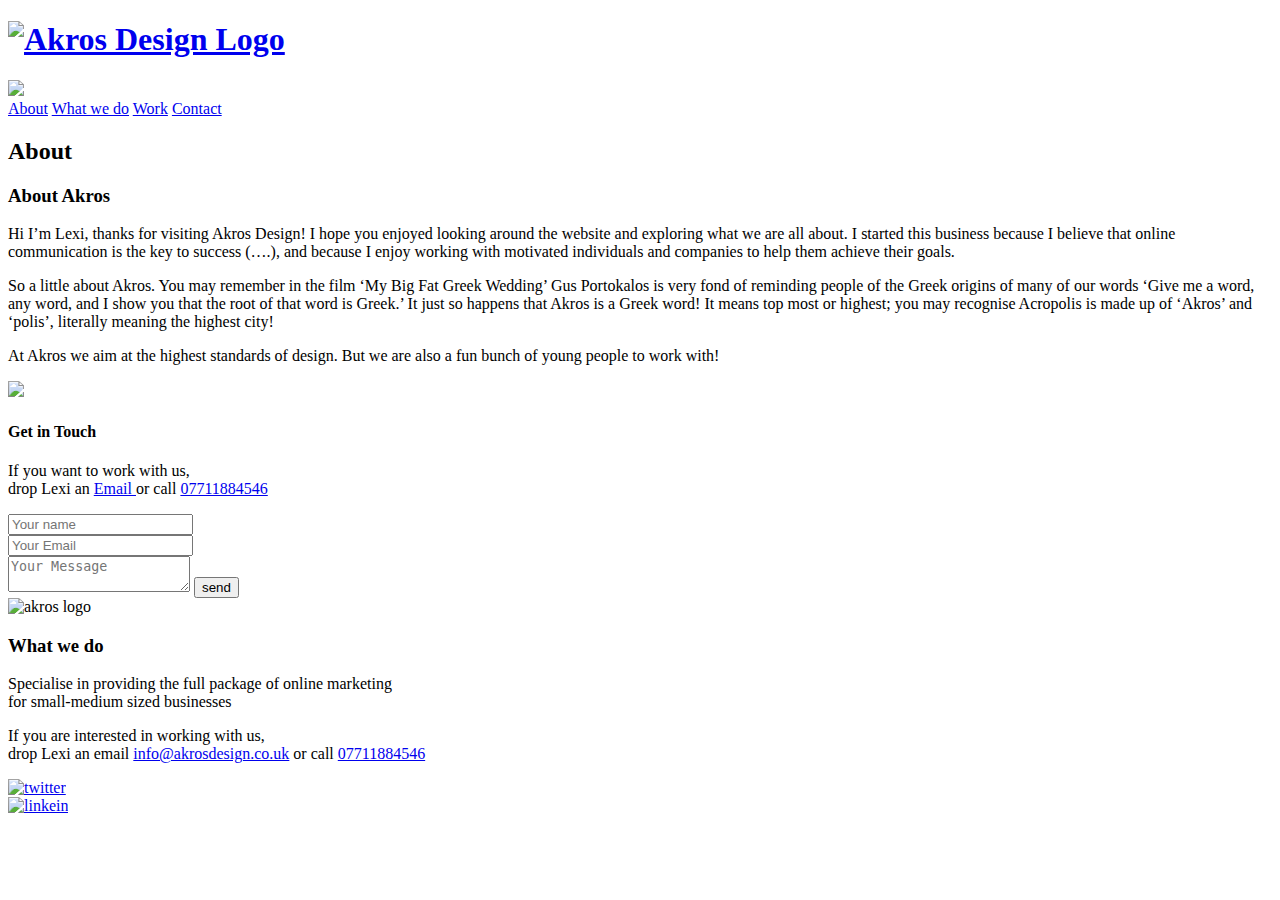
==== about.html @ d6e1a2a6 "Added about.html" ====
<!doctype html>
<html>
<head>
	<!-- add symbols -->
	<meta charset="utf-8" />

	<!-- seo -->
	<title>Akros Design</title>
	<meta name="description" content="Freelance Web Developer and Graphic Designer Based in London UK." />
	<meta name="google-site-verification" content="5ohoC8ESu0JuIPZVlxdvbimqxdnITcnvzR9_6sszJXY" />
	<!-- responsive -->
	<meta name="viewport" content="width=device-width" />
	<!-- Tracking code -->
	<script>
	(function(i,s,o,g,r,a,m){i['GoogleAnalyticsObject']=r;i[r]=i[r]||function(){
		(i[r].q=i[r].q||[]).push(arguments)},i[r].l=1*new Date();a=s.createElement(o),
		m=s.getElementsByTagName(o)[0];a.async=1;a.src=g;m.parentNode.insertBefore(a,m)
	})(window,document,'script','//www.google-analytics.com/analytics.js','ga');

	ga('create', 'UA-69992234-1', 'auto');
	ga('send', 'pageview');

	</script>

	<!-- style links - lanes goes after reset but before style -->
	<link rel="stylesheet" href="css/reset.css" />
	<link rel="stylesheet" href="css/lanes.css">

	<!-- Add slick.css and slick-theme.css to use the default theme of slick  -->
<link rel="stylesheet" type="text/css" href="slick/slick.css"/>
<link rel="stylesheet" type="text/css" href="slick/slick-theme.css"/>

	<link rel="stylesheet" href="css/style.css" />



	<link rel="icon" href=images/AK.png type="images/png"/>
</head>

<body>
	<header>
		<div class="top">
			<h1>
				<div class="logo">
					<a href="index.html">
						<img src="images/akroslogo.png" alt="Akros Design Logo">
					</a>

				</h1>
				<img src="images/trigger.png" class="trigger">
				<nav>
					<a href="#about" class="scroll-to">About</a>
					<a href="#what_we_do" class="scroll-to">What we do</a>
					<a href="#work" class="scroll-to">Work</a>
					<a href="contact.html">Contact</a>
				</nav>
			</div>
		</div>
	</header>

	<section class="scroll-effect" id="graphic">
		<h2>About</h2>

	</section>



	<section class="module content">

		<div class="container">
		<div class="what" id="what_we_do">
			<h3>About Akros</h3>
  				    <p>Hi I’m Lexi, thanks for visiting Akros Design! I hope you enjoyed looking around the website and exploring what we are all about. I started this business because I believe that online communication is the key to success (….), and because I enjoy working with motivated individuals and companies to help them achieve their goals. </p>

      <p>So a little about Akros. You may remember in the film ‘My Big Fat Greek Wedding’ Gus Portokalos is very fond of reminding people of the Greek origins of many of our words ‘Give me a word, any word, and I show you that the root of that word is Greek.’ It just so happens that Akros is a Greek word! It means top most or highest; you may recognise Acropolis is made up of ‘Akros’ and ‘polis’, literally meaning the highest city! </p>

      <p>At Akros we aim at the highest standards of design. But we are also a fun bunch of young people to work with!
      </p>
			</div>
		</div>
		</section>

								<div class="container group">



									<div class="contact">
										<div class="me">
											<img src="images/me.jpg">
										</div>



										<div class="row" id="contact_me">
											<div class="contactinfo">
												<h4>Get in Touch</h4>
												<p>If you want to work with us, <br> drop Lexi an 	<a href="mailto:info@akrosdesign.co.uk">Email </a> or call <a href="tel:07711884546">07711884546</a>


												</p>
											</div>

											<form id="contact"accept-charset="UTF-8" action="https://formkeep.com/f/45c3c506d4c2" method="POST">
												<input type="hidden" name="utf8" value="✓">

												<div class="name">
													<input type="name" name="name" placeholder="Your name" id="contact-name" aria-required="true" required>
												</div>

												<div class="email">
												<input type="email" name="email" placeholder="Your Email" id="contact-email" aria-required="true" required>
											</div>

												<textarea type="message" name="message" placeholder="Your Message" id="message" aria-required="true" required></textarea>
												<input type="submit" value="send" href="send.html">
											</form>

										</div>
									</div>

								</div>

								<footer>
									<div class="wedo">
										<img class="footerlogo" src="images/akroslogo.png" alt="akros logo">

										<h3>What we do</h3>
										<p>Specialise in providing the full package of online marketing<br> for small-medium sized businesses</p>
									</div>

									<div class="footer_contact">
										<p>If you are interested in working with us, <br> drop Lexi an email	<a href="mailto:info@akrosdesign.co.uk">info@akrosdesign.co.uk</a> or call <a href="tel:07711884546">07711884546</a>

											<div class="footer_media">
													<div class="feature-image">
												<a href="http://twitter.co.uk"><img src="images/twitter.png" alt="twitter" class="spin"></a>
											</div>

												<div class="feature-image">
												<a href="http://linkedin.co.uk"><img src="images/linkein.png" alt="linkein" class="spin"></a>
											</div>
										</div>
										</div>




									</footer>


									<!-- Include Javascript files -->
									<script src="js/jquery.js"></script>
									<script type="text/javascript" src="slick/slick.js"></script>

									<script src="js/project.js"></script>


								</body>
								</html>
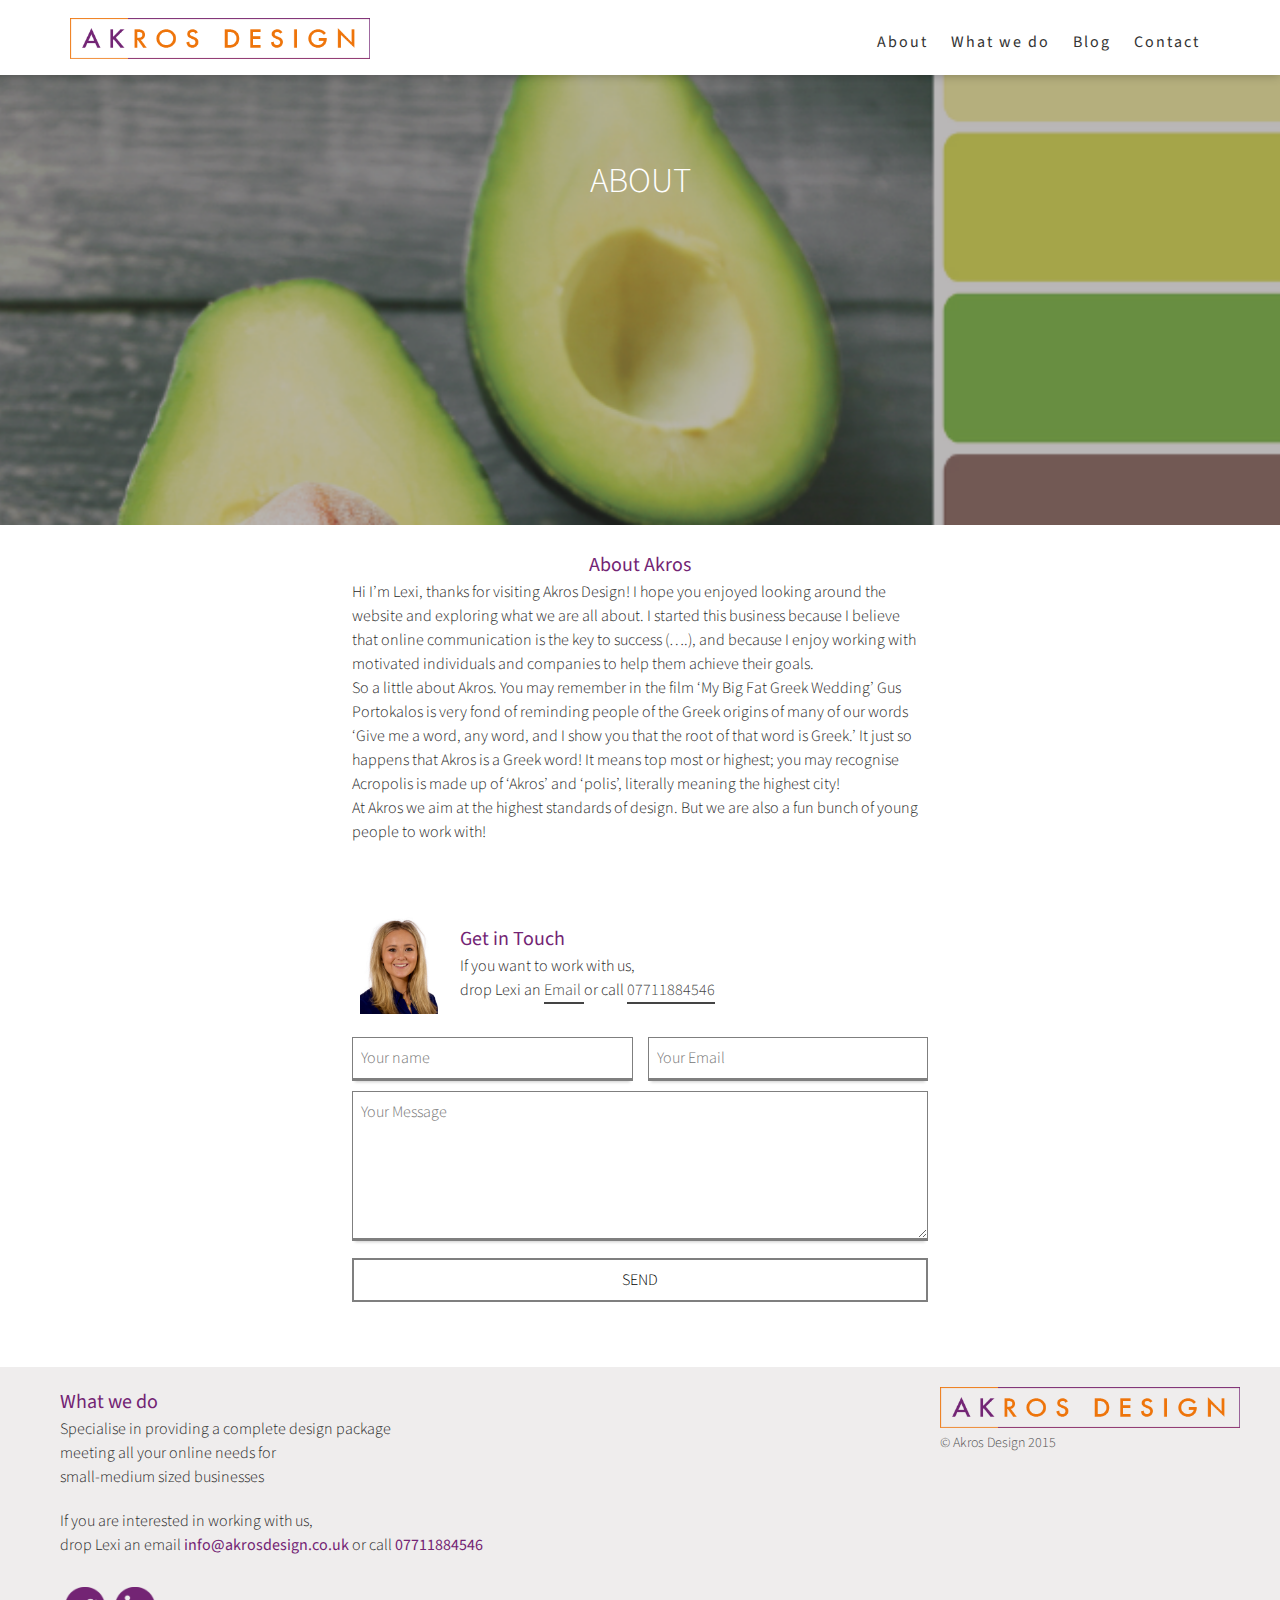
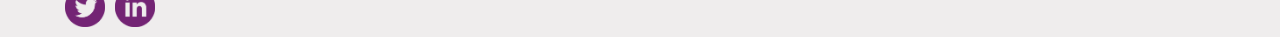
==== commit 922f4d67: "Updated about.html" ====
--- a/about.html
+++ b/about.html
@@ -51,10 +51,10 @@
 				</h1>
 				<img src="images/trigger.png" class="trigger">
 				<nav>
-					<a href="#about" class="scroll-to">About</a>
-					<a href="#what_we_do" class="scroll-to">What we do</a>
-					<a href="#work" class="scroll-to">Work</a>
-					<a href="contact.html">Contact</a>
+					<a href="about.html" class="scroll-to">About</a>
+					<a href="what_we_do.html" class="scroll-to">What we do</a>
+					<a href="blog.html">Blog</a>
+					<a href="contact.html" class="scroll-to">Contact</a>
 				</nav>
 			</div>
 		</div>
@@ -122,32 +122,43 @@
 
 								</div>
 
-								<footer>
-									<div class="wedo">
-										<img class="footerlogo" src="images/akroslogo.png" alt="akros logo">
+                <footer>
 
-										<h3>What we do</h3>
-										<p>Specialise in providing the full package of online marketing<br> for small-medium sized businesses</p>
-									</div>
-
-									<div class="footer_contact">
-										<p>If you are interested in working with us, <br> drop Lexi an email	<a href="mailto:info@akrosdesign.co.uk">info@akrosdesign.co.uk</a> or call <a href="tel:07711884546">07711884546</a>
-
-											<div class="footer_media">
-													<div class="feature-image">
-												<a href="http://twitter.co.uk"><img src="images/twitter.png" alt="twitter" class="spin"></a>
-											</div>
-
-												<div class="feature-image">
-												<a href="http://linkedin.co.uk"><img src="images/linkein.png" alt="linkein" class="spin"></a>
-											</div>
-										</div>
-										</div>
+                    <div class="right">
+                    <img class="footerlogo" src="images/akroslogo.png" alt="akros logo">
+      <div class="copy">
+      <small>&copy Akros Design 2015</small>
+      </div>
+      </div>
+      <div class="wedo">
+      <div class="small_screen">
+      <img class="footerlogo" src="images/akroslogo.png" alt="akros logo">
+      <div class="copy">
+      <small>&copy Akros Design 2015</small>
+      </div>
+      </div>
+                    <h3>What we do</h3>
+                    <p>Specialise in providing a complete design package<br> meeting all your online needs for <br>small-medium sized businesses</p>
 
 
+                  <div class="footer_contact">
+                    <p>If you are interested in working with us, <br> drop Lexi an email	<a href="mailto:info@akrosdesign.co.uk">info@akrosdesign.co.uk</a> or call <a href="tel:07711884546">07711884546</a>
 
 
-									</footer>
+                      <div class="footer_media">
+                          <div class="feature-image">
+                        <a href="http://twitter.co.uk"><img src="images/twitter.png" alt="twitter" class="spin"></a>
+                      </div>
+
+                        <div class="feature-image">
+                        <a href="https://www.linkedin.com/profile/view?id=AAIAABnTKqEBBeU3QVUNyxFbdb5u6FxtarnoDpo&trk=nav_responsive_tab_profile_pic"><img src="images/linkein.png" alt="linkein" class="spin"></a>
+                      </div>
+                    </div>
+                    </div>
+      </div>
+
+
+                  </footer>
 
 
 									<!-- Include Javascript files -->
--- a/css/lanes.css
+++ b/css/lanes.css
@@ -0,0 +1,165 @@
+/* ----------------------
+
+  LANES grid framework
+  ====================
+
+  Default usage
+  =============
+  <div class="container">
+    <div class="row">
+      <div class="six columns">
+      </div>
+      <div class="six columns">
+      </div>
+    </div>
+  </div>
+
+-----------------------*/
+/* Vars */
+/* Mixins ------ */
+* {
+  -webkit-box-sizing: border-box;
+  -moz-box-sizing: border-box;
+  box-sizing: border-box; }
+
+.container {
+  max-width: 980px;
+  position: relative;
+  margin: 0 auto;
+  padding: 0 10px;
+  zoom: 1;
+  /* For IE 6/7 (trigger hasLayout) */ }
+  .container:before, .container:after {
+    content: "";
+    display: table; }
+  .container:after {
+    clear: both; }
+
+.row {
+  zoom: 1;
+  /* For IE 6/7 (trigger hasLayout) */ }
+  .row:before, .row:after {
+    content: "";
+    display: table; }
+  .row:after {
+    clear: both; }
+
+.column, .columns {
+  float: left;
+  display: block;
+  margin-left: 1.5%;
+  margin-bottom: 18px;
+  vertical-align: top; }
+  .column:first-child, .columns:first-child {
+    margin-left: 0; }
+  .column.one, .columns.one {
+    width: 6.95833%; }
+  .column.two, .columns.two {
+    width: 15.41667%; }
+  .column.three, .columns.three {
+    width: 23.875%; }
+  .column.four, .columns.four {
+    width: 32.33333%; }
+  .column.five, .columns.five {
+    width: 40.79167%; }
+  .column.six, .columns.six {
+    width: 49.25%; }
+  .column.seven, .columns.seven {
+    width: 57.70833%; }
+  .column.eight, .columns.eight {
+    width: 66.16667%; }
+  .column.nine, .columns.nine {
+    width: 74.625%; }
+  .column.ten, .columns.ten {
+    width: 83.08333%; }
+  .column.eleven, .columns.eleven {
+    width: 91.54167%; }
+  .column.twelve, .columns.twelve {
+    width: 100%; }
+
+/* Offsets ------- */
+.columns.offset-by-one, .column.offset-by-one {
+  margin-left: 8.45833%; }
+.columns.offset-by-two, .column.offset-by-two {
+  margin-left: 16.91667%; }
+.columns.offset-by-three, .column.offset-by-three {
+  margin-left: 25.375%; }
+.columns.offset-by-four, .column.offset-by-four {
+  margin-left: 33.83333%; }
+.columns.offset-by-five, .column.offset-by-five {
+  margin-left: 42.29167%; }
+.columns.offset-by-six, .column.offset-by-six {
+  margin-left: 50.75%; }
+.columns.offset-by-seven, .column.offset-by-seven {
+  margin-left: 59.20833%; }
+.columns.offset-by-eight, .column.offset-by-eight {
+  margin-left: 67.66667%; }
+.columns.offset-by-nine, .column.offset-by-nine {
+  margin-left: 76.125%; }
+.columns.offset-by-ten, .column.offset-by-ten {
+  margin-left: 84.58333%; }
+.columns.offset-by-eleven, .column.offset-by-eleven {
+  margin-left: 93.04167%; }
+.columns.offset-by-twelve, .column.offset-by-twelve {
+  margin-left: 101.5%; }
+
+/* Centered ------------------------- */
+.column.centered, .columns.centered {
+  float: none;
+  clear: both;
+  margin-left: auto;
+  margin-right: auto; }
+
+/* Mobile Screens ------------------- */
+@media screen and (max-width: 480px) {
+  .column, .columns {
+    margin-left: 0;
+    margin-bottom: 10px; }
+    .column.one, .columns.one {
+      width: 100%; }
+    .column.offset-by-one, .columns.offset-by-one {
+      margin-left: 0; }
+    .column.two, .columns.two {
+      width: 100%; }
+    .column.offset-by-two, .columns.offset-by-two {
+      margin-left: 0; }
+    .column.three, .columns.three {
+      width: 100%; }
+    .column.offset-by-three, .columns.offset-by-three {
+      margin-left: 0; }
+    .column.four, .columns.four {
+      width: 100%; }
+    .column.offset-by-four, .columns.offset-by-four {
+      margin-left: 0; }
+    .column.five, .columns.five {
+      width: 100%; }
+    .column.offset-by-five, .columns.offset-by-five {
+      margin-left: 0; }
+    .column.six, .columns.six {
+      width: 100%; }
+    .column.offset-by-six, .columns.offset-by-six {
+      margin-left: 0; }
+    .column.seven, .columns.seven {
+      width: 100%; }
+    .column.offset-by-seven, .columns.offset-by-seven {
+      margin-left: 0; }
+    .column.eight, .columns.eight {
+      width: 100%; }
+    .column.offset-by-eight, .columns.offset-by-eight {
+      margin-left: 0; }
+    .column.nine, .columns.nine {
+      width: 100%; }
+    .column.offset-by-nine, .columns.offset-by-nine {
+      margin-left: 0; }
+    .column.ten, .columns.ten {
+      width: 100%; }
+    .column.offset-by-ten, .columns.offset-by-ten {
+      margin-left: 0; }
+    .column.eleven, .columns.eleven {
+      width: 100%; }
+    .column.offset-by-eleven, .columns.offset-by-eleven {
+      margin-left: 0; }
+    .column.twelve, .columns.twelve {
+      width: 100%; }
+    .column.offset-by-twelve, .columns.offset-by-twelve {
+      margin-left: 0; } }--- a/css/style.css
+++ b/css/style.css
@@ -0,0 +1,674 @@
+@import url(https://fonts.googleapis.com/css?family=Source+Sans+Pro:400,200,300);
+
+body {
+  font-family: "Source Sans Pro", Arial, sans-serif;
+  font-size: 16px;
+  line-height: 1.5;
+  color: #282828;
+
+  font-weight: 300;
+}
+
+
+header {
+  background: #fff;
+  box-shadow: 0 0 10px rgba(0, 0, 0, 0.3);
+  position: fixed;
+  top: 0;
+  left: 0;
+  width: 100%;
+  z-index: 10;
+}
+
+h1 {
+  float: left;
+  line-height: 75px;
+}
+
+h1 img {
+  vertical-align: middle;
+  width: 300px;
+}
+
+.about p {
+  margin-top: 20px;
+}
+
+.top {
+  margin: 0 70px;
+}
+nav {
+  float: right;
+  background-color: white;
+}
+
+nav a {
+color: #333333;
+font-weight: 400;
+font-size: 16px;
+text-decoration: none;
+letter-spacing: 2px;
+padding: 10px 10px 10px 10px;
+display: inline-block;
+margin-top: 20px;
+transition: color 0.25s;
+}
+
+nav a:hover {
+  color: #732474;
+}
+
+#laptop {
+top:75px;
+  background-image: url(../images/back.png);
+}
+
+#web {
+  top: 75px;
+  background-image: url(../images/code.png);
+  height: 50vh;
+}
+
+#copy {
+  top: 75px;
+  background-image: url(../images/type.png);
+  height: 50vh;
+}
+
+#photo {
+  top: 75px;
+  background-image: url(../images/cam.png);
+  height: 50vh;
+}
+
+#graphic {
+  top: 75px;
+  background-image: url(../images/av.png);
+  height: 50vh;
+}
+
+#illustration {
+  top: 75px;
+  background-image: url(../images/illustration.png);
+  height: 50vh;
+}
+
+#social {
+  top: 75px;
+  background-image: url(../images/social.png);
+  height: 50vh;
+}
+
+#tel {
+  top: 75px;
+  background-image: url(../images/tel.png);
+  height: 50vh;
+}
+
+#construction {
+  top: 75px;
+  background-image: url(../images/construction.png);
+  height: 50vh;
+}
+
+.content p{
+margin:0 20%;
+}
+
+.arrow a{
+position: absolute;
+top: 300px;
+  z-index: 7;
+  width: 50px;
+
+}
+
+.arrow {
+  text-align: center;
+
+}
+
+/*#back_img2 {
+  top:250px;
+  background-image: url(../images/Untitled-15.png);
+
+}*/
+
+
+.scroll-effect {
+/*set to 100% of browser height*/
+  height: 50vh;
+  background: no-repeat center;
+  background-size: cover;
+/*create window effect where mages look fixed in place and scroll over one another*/
+  background-attachment: fixed;
+/*to fix absolute position issue - reset the co-ordinates to the current section by adding position relative.*/
+  position: relative;
+}
+
+
+
+h2 {
+  z-index: 10;
+top: 100px;
+  color: #fff;
+  text-align: center;
+  font-size: 35px;
+  font-weight: 300;
+  -webkit-transform: translateY(100px);
+-moz-transform: translateY(100px);
+-ms-transform: translateY(100px);
+transform: translateY(80px);
+text-transform: uppercase;
+}
+
+h3 {
+text-align: center;
+color: #732474;
+font-size: 20px;
+font-weight: 400;
+}
+
+h4 {
+  color: #732474;
+  font-size: 20px;
+  font-weight: 400;
+
+  margin-top: 30px;
+}
+
+h5 {
+  color: #732474;
+  font-size: 20px;
+  font-weight: 400;
+text-align: center;
+  margin-top: 30px;
+}
+
+.what {
+  margin: 100px 0 40px 0;
+}
+
+
+.state a {
+/*First set position relative on the anchor tag to allow us to position elements within it*/
+position: relative;
+/*Set display block to get anything inside of the anchor tag to be full height*/
+display: block;
+}
+/*State-full class is what we will make appear on hover, it includes the background colour and text*/
+.state-full {
+/*dark background*/
+background: #732474;
+color: white;
+cursor: pointer;
+/*Make the span elements full height*/
+height: 100%;
+width: 100%;
+/*Apply position absolute to position the elements within the divs with position relative*/
+position: absolute;
+top: 0;
+left: 0;
+/*turn opacity to 0 to hide on hover*/
+opacity: 0;
+/*Make sure you add in vendor prefixes for transitions and transform properties*/
+-webkit-transition: opacity 500ms;
+-moz-transition: opacity 500ms;
+-o-transition: opacity 500ms;
+transition: opacity 500ms;
+margin: 0 4px;
+}
+
+/*To style up the nested span tags and move text into the middle*/
+span.state-full span {
+position: absolute;
+top: 15%;
+left: 10%;
+width: 80%;
+font-size: 16px;
+
+text-align: center;
+}
+
+/*Make the background and text appear on hover by changing the opacity*/
+.state-full:hover {
+opacity: 0.4;
+}
+
+.boxed {
+  border: 4px solid white ;
+  font-size: 28px;
+  position: absolute;
+  width: 60%;
+  padding: 0 8px;
+  text-align: center;
+  text-decoration: none;
+  font-weight: 400;
+  color: white;
+left: 22%;
+top: 40%;
+  transition: background-color 0.5s ease;
+  transition: border 0.5s ease;
+}
+.boxed:hover {
+  background: rgba(115, 36, 116, 0.5);;
+border: 4px solid #732474;
+}
+
+
+
+
+/*.boxed_2 {
+  border: 4px solid #732474 ;
+  background-color: #732474;
+  font-size: 28px;
+  position: absolute;
+  width: auto;
+  padding: 0 8px;
+  text-align: center;
+  text-decoration: none;
+  font-weight: 400;
+  color: white;
+left: 27%;
+bottom: 10%;
+opacity: 0.8;
+}*/
+
+
+
+
+.four img {
+  margin: 0 4px;
+
+}
+
+.information {
+  margin-bottom: 40px;
+}
+.about p{
+  width: 55%;
+  -webkit-transform: translateX(40%);
+-moz-transform: translateX(40%);
+-ms-transform: translateX(40%);
+transform: translateX(40%);
+
+}
+
+/*.service {
+  -webkit-transform: translateY(-130px);
+-moz-transform: translateY(-130px);
+-ms-transform: translateY(-130px);
+transform: translateY(-130px);
+}*/
+
+.columns p {
+  padding: 0 30px;
+}
+
+.information {
+  background-color: #e9e9e9;
+}
+
+.info-tiles {
+  background-color: #EFEDED;
+  margin: 0 15px;
+  padding: 30px 0 40px 20px;
+  /*When adding a border, use the following values, style, thickness, colour*/
+  border: solid 1px #e1e1e1;
+  /*To round border edges*/
+  border-radius: 4px;
+  text-align: center;
+min-height: 350px;
+}
+
+.info-tiles img {
+
+position:relative;
+height: 50px;
+width: auto;
+
+}
+
+/* LEFT TO RIGHT underline */
+.info {
+display: inline-block;
+}
+.info:after {
+content: '';
+display: block;
+height: 1px;
+width: 0;
+background: transparent;
+transition: width .5s ease, background-color .5s ease;
+}
+.info:hover:after {
+width: 100%;
+background: #732474;
+}
+
+.mywork {
+  margin-top: 120px;
+}
+
+/*.mywork {
+  -webkit-transform: translateY(120px);
+-moz-transform: translateY(120px);
+-ms-transform: translateY(120px);
+transform: translateY(120px);
+
+}*/
+
+
+blockquote {
+text-align: center;
+font-size: 16px;
+}
+
+.quotename {
+text-align: center;
+font-size: 10px;
+padding-top: 10px;
+}
+
+.testimonial{
+padding-top: 20px;
+text-align: center;
+}
+
+
+.me img{
+  width: 100px;
+  margin: 20px 0 0 200px;
+  float: left;
+}
+
+.contact {
+  padding-top: 10px;
+  display: block;
+}
+
+.contact a {
+  text-decoration: none;
+  color: #444;
+  padding-bottom: 1px;
+  border-bottom: solid 2px #444;
+}
+
+.contactinfo {
+  margin-top: 30px;
+}
+
+form {
+  width: 60%;
+  margin: 30px auto 40px auto;
+  text-align: center;
+}
+
+textarea {
+  resize: vertical;
+  height: 150px;
+
+}
+
+#contact-name, #contact-email, textarea {
+  box-shadow: 0 4px 3px -3px rgba(0, 0, 0, 0.2);
+}
+
+
+input, textarea {
+  width: 100%;
+  padding: 8px;
+  outline: none;
+  border: 1px solid #7F7F7F;
+  transition: all 0.3s ease-in-out;
+  margin: 5px 0;
+border-bottom: 3px solid #7F7F7F;
+
+
+}
+
+input[type=submit] {
+  text-transform: uppercase;
+  background-color: transparent;
+  cursor: pointer;
+  border: 2px solid #7F7F7F;
+}
+
+input:focus {
+  border-color: #F07400;
+}
+
+textarea:focus {
+  border-color: #F07400;
+}
+
+input[type=submit]:hover {
+  border-color: #F07400;
+}
+
+
+.name{
+width: 48.7%;
+float: left;
+}
+
+.email{
+width: 48.7%;
+float: right;
+}
+
+
+
+.sent {
+  margin-bottom: 100px;
+  text-align: center;
+  font-size: 16px;
+}
+
+.trigger {
+  display: none;
+}
+
+footer {
+  background-color: #EFEDED;
+}
+
+.footerlogo {
+  width: 300px;
+margin-top: 20px;
+
+}
+
+.right {
+  float: right;
+  padding-right: 40px;
+}
+
+.small_screen {
+  display: none;
+}
+
+.wedo h3 {
+  text-align: left;
+  margin: 20px 0 0 60px;
+  padding-top: 20px;
+}
+
+.wedo p {
+  margin: 0 0 0 60px;
+  padding-bottom: 20px;
+}
+
+.footer_contact {
+  padding-bottom: 60px;
+}
+
+.footer_contact a {
+  text-decoration: none;
+  color: #732474;
+  font-weight: 400;
+}
+
+.info {
+  color: #732474;
+  text-align: center;
+  text-decoration: none;
+  cursor: pointer;
+}
+
+.footer_media img {
+  width: 50px;
+  padding: 5px;
+float: left;
+margin: 5px 0;
+
+}
+.footer_media {
+  margin-left: 60px;
+}
+
+
+
+/*Animation of logos*/
+@-webkit-keyframes spin {
+	0% {
+		-o-transition: rotate(0deg);
+		    -ms-transform: rotate(0deg);
+		    -moz-transform: rotate(0deg);
+		    -webkit-transform: rotate(0deg);
+}
+
+100% {
+
+	-o-transition: rotate(360deg);
+			-ms-transform: rotate(360deg);
+			-moz-transform: rotate(360deg);
+			-webkit-transform: rotate(360deg);
+}
+}
+
+img.spin:hover {
+	-o-animation: spin 1s;
+			-ms-animation: spin 1s;
+			-moz-animation: spin 1s;
+			-webkit-animation: spin 1s;
+
+}
+
+.process{
+  margin-top: 100px;
+}
+
+.copy {
+margin:5px 0 0 0;
+opacity: 0.8;
+font-size: 14px;
+}
+
+
+
+@media screen and (max-width:815px){
+  .trigger{
+		display: block;
+		position: absolute;
+		top: 20px;
+		right: 20px;
+		width: 50px;
+		cursor: pointer;
+	}
+	nav {
+		display: none;
+margin-top: 70px;
+	}
+
+	nav a{
+		padding: 3px;
+		margin: 9px;
+		display: block;
+    text-align: right;
+	}
+
+.top {
+  margin: 0 20px;
+}
+
+.info-tiles {
+  margin: 5px;
+}
+.about p{
+  width: 80%;
+  -webkit-transform: translateX(9%);
+-moz-transform: translateX(9%);
+-ms-transform: translateX(9%);
+transform: translateX(15%);}
+}
+
+@media screen and (max-width:768px){
+
+
+.me img {
+  margin-left: 90px;
+}
+
+.boxed {
+  font-size: 16px;
+  width: auto;
+  left: 25%;
+}
+}
+
+@media screen and (max-width:646px){
+  .right {
+    display: none;
+  }
+
+  .small_screen {
+    display:block;
+    margin-left: 60px;
+  }
+
+  .wedo h3 {
+    margin-top: 0;
+  }
+}
+
+@media screen and (max-width:400px){
+  .me img {
+    margin-left: 30px;
+  }
+
+  .info-tiles{
+    min-height: 0;
+  }
+
+  .logo {
+    width: 225px;
+  }
+
+  form {
+    width: 90%;
+  }
+
+  .trigger {
+    width: 40px;
+
+  }
+nav {
+  margin-top: 0;
+}
+
+  header {
+    position: relative;
+  }
+
+  .scroll-effect{
+      background-attachment: scroll;
+  }
+
+.boxed {
+  width: 50%;
+  font-size: 20px;
+}
+
+
+}
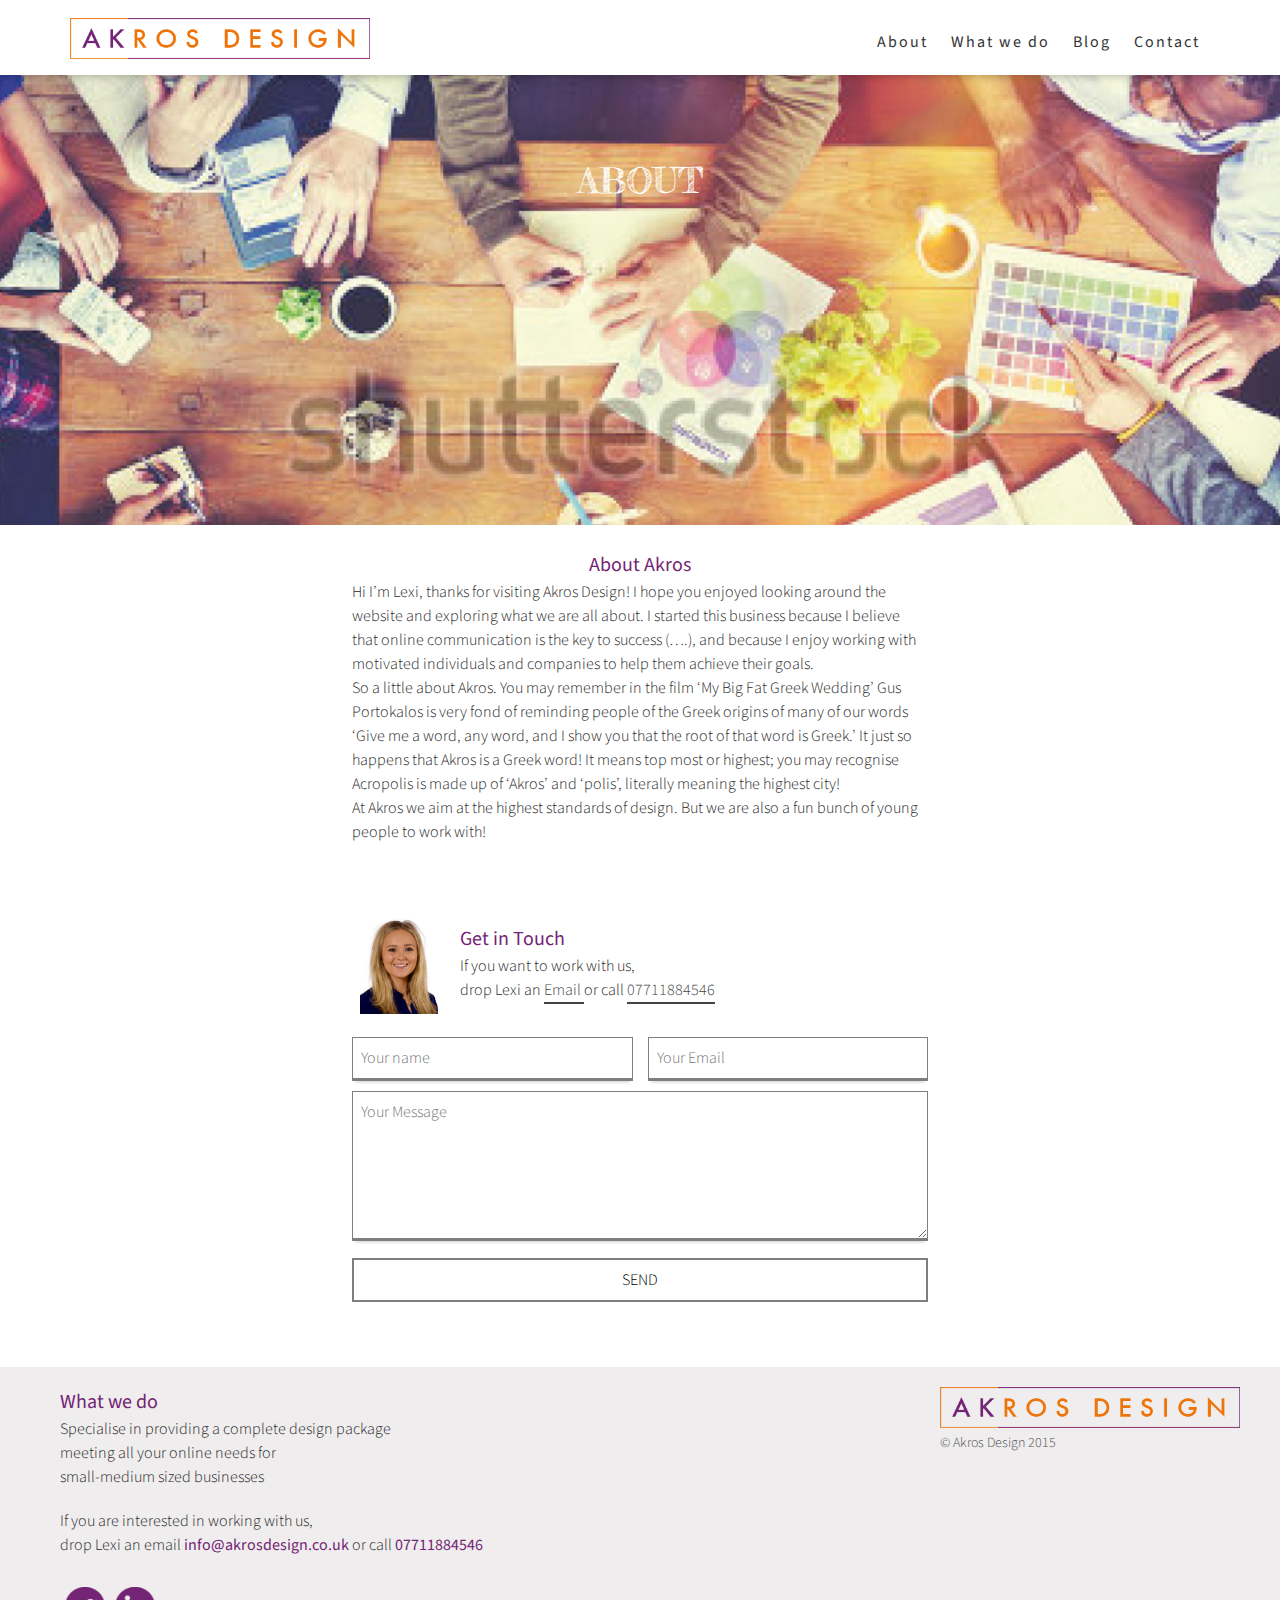
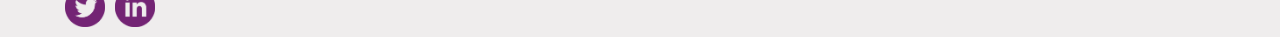
==== commit f518185b: "Updated about.html" ====
--- a/about.html
+++ b/about.html
@@ -60,7 +60,7 @@
 		</div>
 	</header>
 
-	<section class="scroll-effect" id="graphic">
+	<section class="scroll-effect" id="laptop">
 		<h2>About</h2>
 
 	</section>
--- a/css/style.css
+++ b/css/style.css
@@ -1,4 +1,5 @@
 @import url(https://fonts.googleapis.com/css?family=Source+Sans+Pro:400,200,300);
+@import url(https://fonts.googleapis.com/css?family=Handlee|Fredericka+the+Great);
 
 body {
   font-family: "Source Sans Pro", Arial, sans-serif;
@@ -8,6 +9,7 @@
 
   font-weight: 300;
 }
+
 
 
 header {
@@ -30,9 +32,6 @@
   width: 300px;
 }
 
-.about p {
-  margin-top: 20px;
-}
 
 .top {
   margin: 0 70px;
@@ -60,7 +59,9 @@
 
 #laptop {
 top:75px;
-  background-image: url(../images/back.png);
+  background-image: url(../images/o.png);
+  /*back.png*/
+
 }
 
 #web {
@@ -149,6 +150,7 @@
 
 
 h2 {
+  font-family:"Fredericka the Great";
   z-index: 10;
 top: 100px;
   color: #fff;
@@ -233,6 +235,7 @@
 /*Make the background and text appear on hover by changing the opacity*/
 .state-full:hover {
 opacity: 0.4;
+
 }
 
 .boxed {
@@ -291,8 +294,11 @@
 -moz-transform: translateX(40%);
 -ms-transform: translateX(40%);
 transform: translateX(40%);
-
-}
+  margin-top: 20px;
+
+}
+
+
 
 /*.service {
   -webkit-transform: translateY(-130px);
@@ -312,13 +318,13 @@
 .info-tiles {
   background-color: #EFEDED;
   margin: 0 15px;
-  padding: 30px 0 40px 20px;
+  padding: 30px 0 40px 0;
   /*When adding a border, use the following values, style, thickness, colour*/
   border: solid 1px #e1e1e1;
   /*To round border edges*/
   border-radius: 4px;
   text-align: center;
-min-height: 350px;
+min-height: 330px;
 }
 
 .info-tiles img {
@@ -565,7 +571,20 @@
 font-size: 14px;
 }
 
-
+@media screen and (max-width:1024px){
+  .info-tiles {
+    margin: 0 5px;
+  }
+  .scroll-effect{
+      background-attachment: scroll;
+  }
+  .boxed {
+    font-size: 18px;
+    width: auto;
+    left: 27%;
+  }
+
+}
 
 @media screen and (max-width:815px){
   .trigger{
@@ -592,14 +611,13 @@
   margin: 0 20px;
 }
 
-.info-tiles {
-  margin: 5px;
-}
+
+
 .about p{
   width: 80%;
-  -webkit-transform: translateX(9%);
--moz-transform: translateX(9%);
--ms-transform: translateX(9%);
+  -webkit-transform: translateX(15%);
+-moz-transform: translateX(15%);
+-ms-transform: translateX(15%);
 transform: translateX(15%);}
 }
 
@@ -609,12 +627,12 @@
 .me img {
   margin-left: 90px;
 }
-
 .boxed {
-  font-size: 16px;
+  font-size: 17px;
   width: auto;
   left: 25%;
 }
+
 }
 
 @media screen and (max-width:646px){
@@ -661,9 +679,7 @@
     position: relative;
   }
 
-  .scroll-effect{
-      background-attachment: scroll;
-  }
+
 
 .boxed {
   width: 50%;
